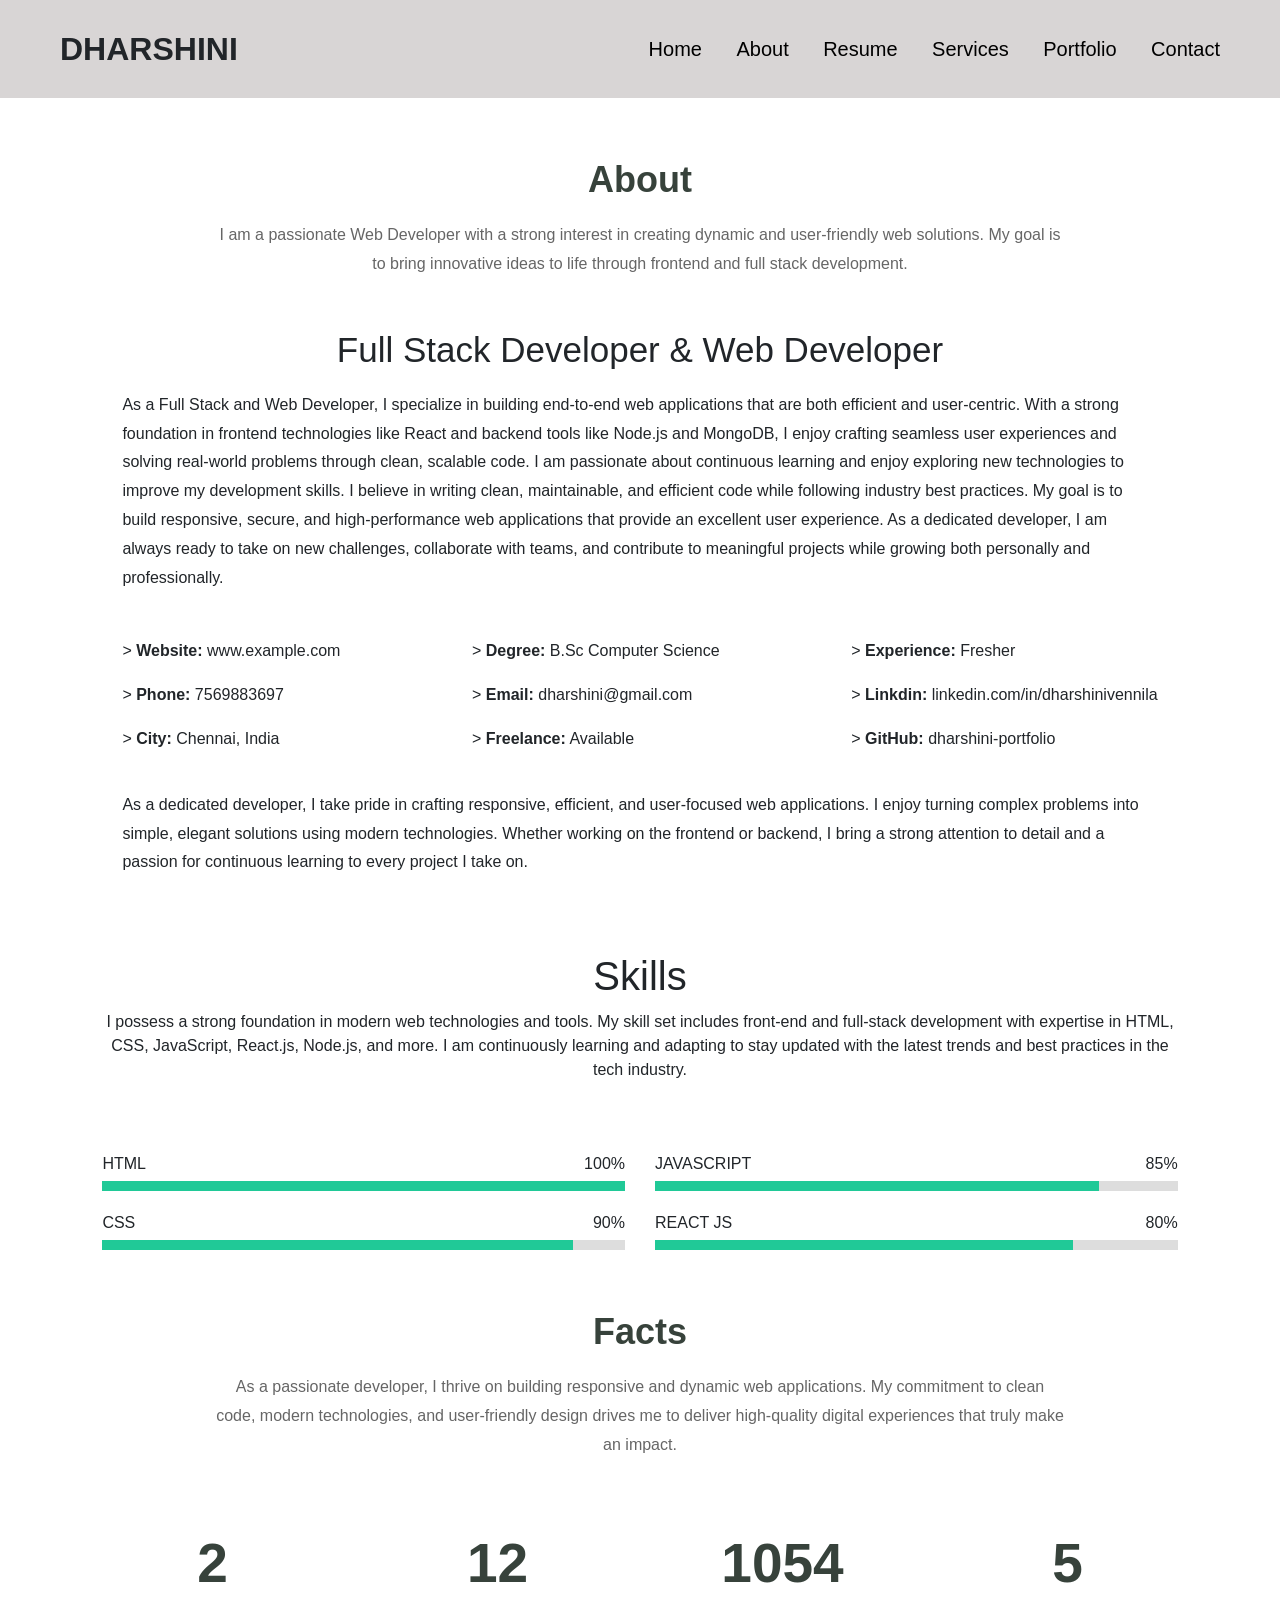
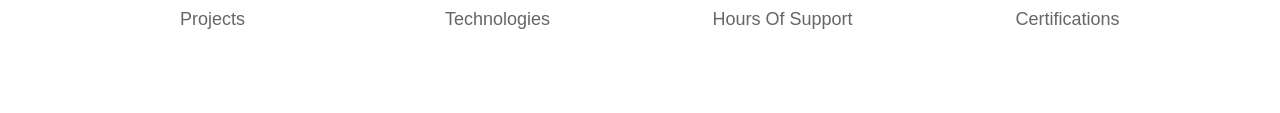
==== about.html @ 56af53fe "Add files via upload Upload Project File" ====
<!DOCTYPE html>
<html lang="en">
    
<head>
    <meta charset="UTF-8">
    <meta name="viewport" content="width=device-width, initial-scale=1.0">
    <title>About - DHARSHINI</title>
    <link rel="stylesheet" href="style2a.css">
    <link href="https://cdn.jsdelivr.net/npm/bootstrap@5.3.7/dist/css/bootstrap.min.css" rel="stylesheet">
    <link rel="stylesheet" href="css/bootstrap.min.css">
</head>
<body>
    <!-- Navigation -->
    <header>
        <div class="logo">DHARSHINI</div>
            <nav>
                <a href="index.html">Home</a>
                <a href="about.html">About</a>
                <a href="resume.html">Resume</a>
                <a href="services.html">Services</a>
                <a href="portfolio.html">Portfolio</a>
                <a href="contact.html">Contact</a>
            </nav>
    </header>
<!-- Hero Section -->
<section class="about-section">
    <div class="section-title">
        <h2>About</h2>
        <p>
            I am a passionate Web Developer with a strong interest in creating dynamic and user-friendly web solutions. My goal is to bring innovative ideas to life through frontend and full stack development.
        </p>
    </div>
    <div class="about-container">
        <!-- Right Side Content -->
        <div class="about-right">
            <h3>Full Stack Developer & Web Developer</h3>
            <p>
               As a Full Stack and Web Developer, I specialize in building end-to-end web applications that are both efficient and user-centric. With a strong foundation in frontend technologies like React and backend tools like Node.js and MongoDB, I enjoy crafting seamless user experiences and solving real-world problems through clean, scalable code.
               I am passionate about continuous learning and enjoy exploring new technologies to improve my development skills. I believe in writing clean, maintainable, and efficient code while following industry best practices. My goal is to build responsive, secure, and high-performance web applications that provide an excellent user experience. As a dedicated developer, I am always ready to take on new challenges, collaborate with teams, and contribute to meaningful projects while growing both personally and professionally.
            </p>

            <div class="info">
                <div class="info-left">
                    <p>> <b>Website:</b> www.example.com</p>
                    <p>>    <b>Phone:</b> 7569883697</p>
                    <p>>    <b>City:</b> Chennai, India</p>
                </div>
                <div class="info-right">
                    <p>>    <b>Degree:</b> B.Sc Computer Science</p>
                    <p>>    <b>Email:</b> dharshini@gmail.com</p>
                    <p>>    <b>Freelance:</b> Available</p>
                </div>
                <div class="info-center">
                    <p>>    <b>Experience:</b> Fresher</p>
                    <p>>    <b>Linkdin:</b> linkedin.com/in/dharshinivennila</p>
                    <p>>    <b>GitHub:</b> dharshini-portfolio</p>
                </div>

            </div>
            <p>
               As a dedicated developer, I take pride in crafting responsive, efficient, and user-focused web applications. I enjoy turning complex problems into simple, elegant solutions using modern technologies. Whether working on the frontend or backend, I bring a strong attention to detail and a passion for continuous learning to every project I take on.
            </p>

        </div>
    </div>
</section>
<!-- skill section -->
    <section class="skills">
        <div class="skills-title">
            <h2>Skills</h2>
            <p>
                I possess a strong foundation in modern web technologies and tools. My skill set includes front-end and full-stack development with expertise in HTML, CSS, JavaScript, React.js, Node.js, and more. I am continuously learning and adapting to stay updated with the latest trends and best practices in the tech industry.
            </p>
        </div>
        <div class="skills-container">
            <div class="skill-column">
                <div class="skill">
                    <span>HTML</span>
                    <span>100%</span>
                </div>
                <div class="bar">
                    <div class="progress1" style="width:100%"></div>
                </div>
                <div class="skill">
                    <span>CSS</span>
                    <span>90%</span>
                </div>
                <div class="bar">
                    <div class="progress1" style="width:90%"></div>
                </div>

            </div>
            <div class="skill-column">
                <div class="skill">
                    <span>JAVASCRIPT</span>
                    <span>85%</span>
                </div>
                <div class="bar">
                    <div class="progress1" style="width:85%"></div>
                </div>
                <div class="skill">
                    <span>REACT JS</span>
                    <span>80%</span>
                </div>
                <div class="bar">
                    <div class="progress1" style="width:80%"></div>
                </div>
            </div>
        </div>
    </section>
 <!-- Facts Section -->
    <section id="facts" class="facts section">
        <div class="container section-title">
            <h2>Facts</h2>
            <p>
            As a passionate developer, I thrive on building responsive and dynamic web applications.
            My commitment to clean code, modern technologies, and user-friendly design drives me to
            deliver high-quality digital experiences that truly make an impact.
            </p>
        </div>
        <div class="container">
        <div class="row">
            <div class="col-lg-3 col-md-6">
                <div class="count-box text-center">
                <h1>2</h1>
                <span>Projects</span>
                </div>
            </div>
            <div class="col-lg-3 col-md-6">
            <div class="count-box text-center">
                <h1>12</h1>
                <span>Technologies</span>
            </div>
            </div>

        <div class="col-lg-3 col-md-6">
        <div class="count-box text-center">
          <h1>1054</h1>
          <span>Hours Of Support</span>
        </div>
        </div>
        <div class="col-lg-3 col-md-6">
        <div class="count-box text-center">
          <h1>5</h1>
          <span>Certifications</span>
        </div>
        </div>
        </div>
        </div>

    </section>   
</body>
</html>
---- style2a.css ----
*{
    margin:0;
    padding:0;
    box-sizing:border-box;
    font-family:Arial, sans-serif;
}
body{  
    background:#f5f5f5;
}
/* Header */
header{
    background:rgb(216, 213, 213);
    display:flex;
    justify-content:space-between;
    align-items:center;
    padding:25px 60px;
}

.logo{
    font-size:32px;
    font-weight:bold;
}

nav a{
    text-decoration:none;
    color:black;
    margin-left:30px;
    font-size:20px;
}

nav a:hover{
    color:#00b894;
}
/* Hero Section */
.about-section{
    padding:60px 8%;
}

.section-title{
    text-align:center;
    margin-bottom:50px;
}

.section-title h2{
    font-size:42px;
    margin-bottom:10px;
}

/* about section */
.about-container{
    display:flex;
    align-items:flex-start;
    gap:40px;
    padding-left: 20px;
    padding-right: 20px;
}

.about-right{
    margin: auto;
    padding: 0;
}

.about-right h3{
    font-size:35px;
    margin-bottom:20px;
    text-align: center;
}

.about-right p{
    line-height:1.8;
    margin-bottom:15px;
    line-height: 1.8;
    max-width:1200px;
    margin:15px auto;
}

.info{
    display:flex;
    justify-content:space-between;
    margin:25px 0;
    width:100%;
    margin-top:30px;
}

.info p{
    margin-bottom:12px;
}

/* skill section */
.skills{
    padding:80px 8%;
    margin-top: -80px;
}

.skills-title{
    text-align:center;
    margin-bottom:50px;
}

.skills-title h2{
    font-size:40px;
    margin-bottom:10px;
}

.skills-container{
    display:flex;
    gap:30px;
}

.skill-column{
    flex:1;
}

.skill{
    display:flex;
    justify-content:space-between;
    margin-top:20px;
    margin-bottom:5px;
}

.bar{
    width:100%;
    height:10px;
    background:#ddd;
}

.progress1{
    height:10px;
    background:#20c997;
}

body{
    animation: fadeIn 0.8s ease;
}

@keyframes fadeIn{
    from{
        opacity:0;
    }
    to{
        opacity:1;
    }
}

/* bottom facts */
.facts {
  padding: 60px 0;
  margin-top: -80px;
}

.section-title {
  text-align: center;
  margin-bottom: 50px;
}

.section-title h2 {
  font-size: 36px;
  font-weight: 700;
  color: #37423b;
}

.section-title p {
  color: #666;
  max-width: 850px;
  margin: 20px auto;
  line-height: 1.8;
}

.count-box {
  text-align: center;
  padding: 20px;
}

.count-box h1 {
  font-size: 55px;
  font-weight: bold;
  color: #37423b;
}

.count-box span {
  display: block;
  margin-top: 10px;
  font-size: 18px;
  color: #666;
}

/* TABLET VIEW*/
@media screen and (max-width: 992px){

    .about-container{
        flex-direction: column;
        text-align: center;
        gap: 30px;
    }

    .about-img img{
        width: 300px;
        height: auto;
    }

    .about-content{
        width: 90%;
    }

    .about-content h2{
        font-size: 40px;
    }
}

/* MOBILE VIEW */
@media screen and (max-width: 768px){

    .about-section{
        padding: 40px 20px;
    }

    .about-container{
        flex-direction: column;
    }

    .about-img img{
        width: 250px;
    }

    .about-content{
        width: 100%;
    }

    .about-content h2{
        font-size: 32px;
    }

    .about-content p{
        font-size: 15px;
        line-height: 1.7;
    }

    .skills{
        justify-content: center;
        flex-wrap: wrap;
    }
}

/* SMALL MOBILE */
@media screen and (max-width: 576px){

    .about-img img{
        width: 200px;
    }

    .about-content h2{
        font-size: 28px;
    }

    .about-content p{
        font-size: 14px;
    }
}
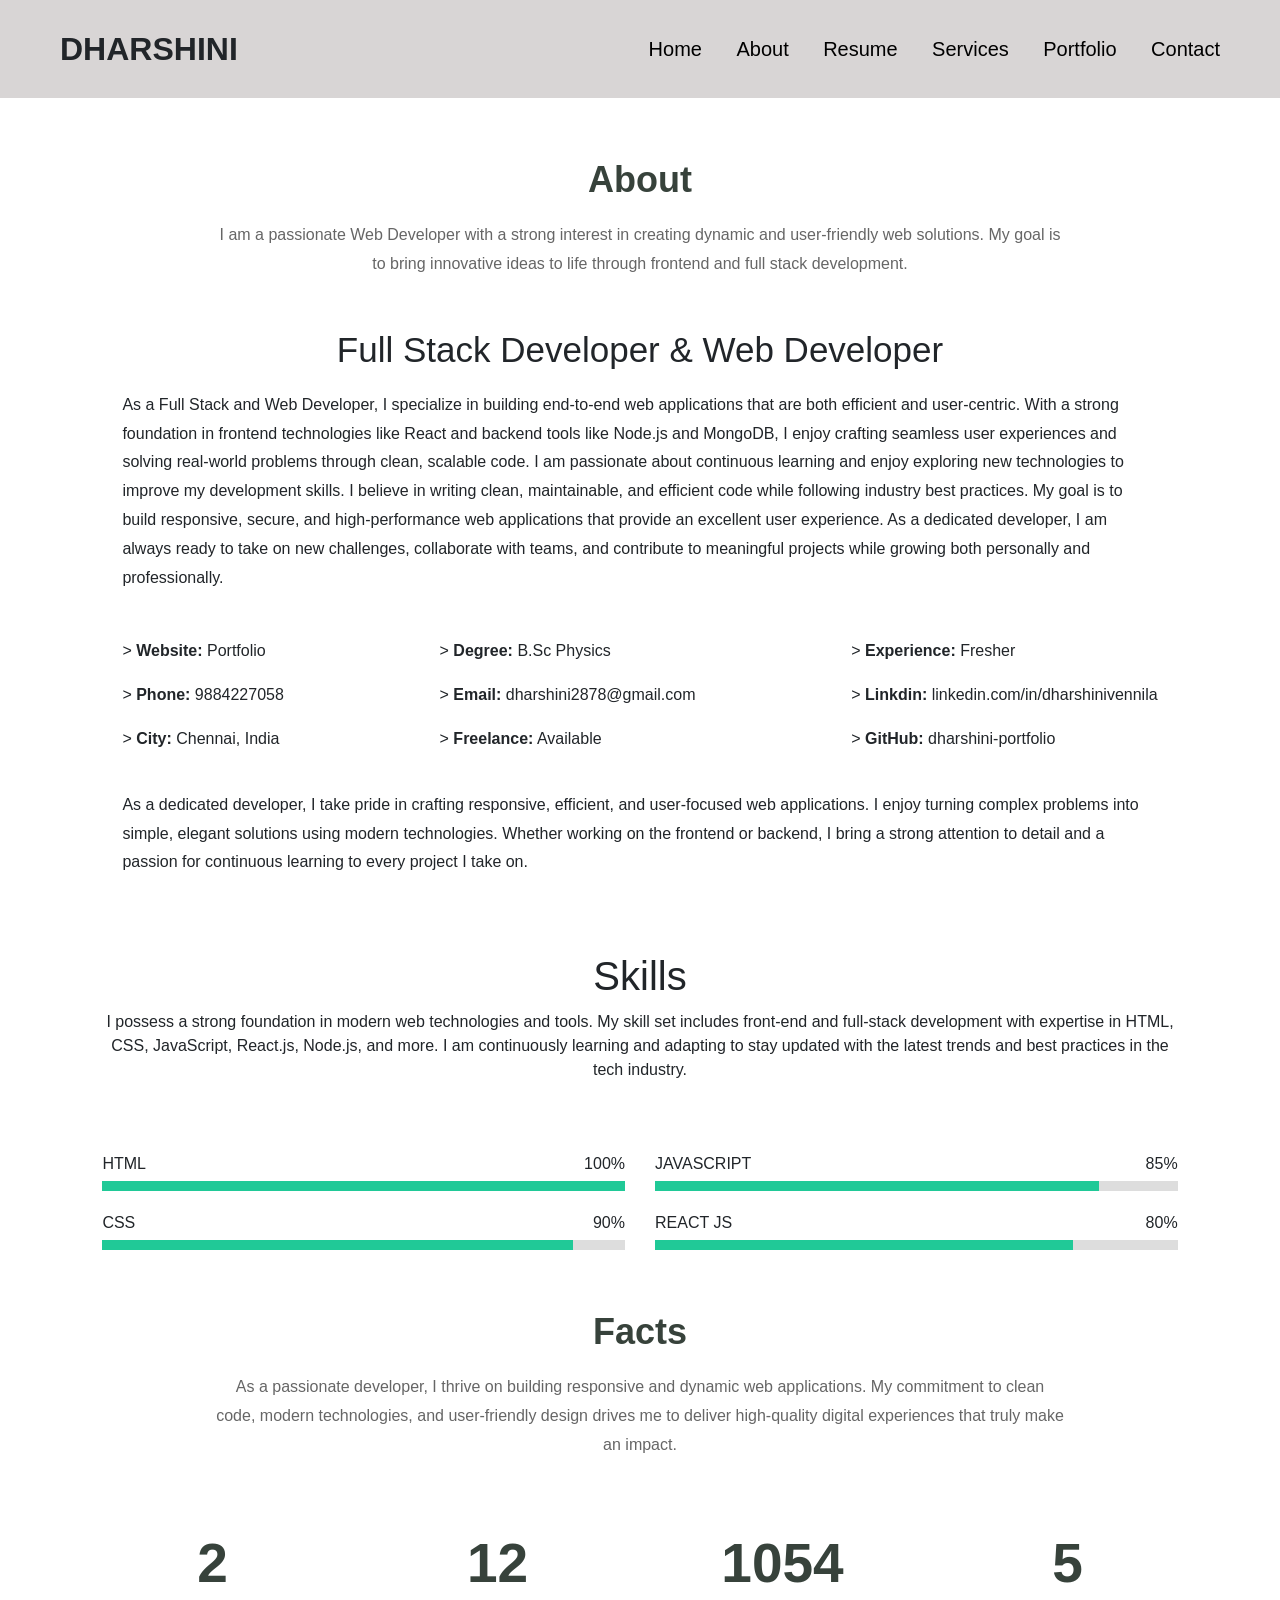
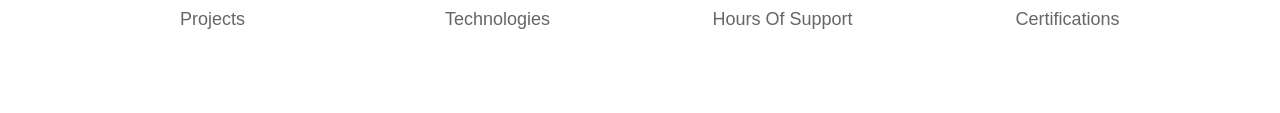
==== commit c80e45df: "Add files via upload" ====
--- a/about.html
+++ b/about.html
@@ -1,6 +1,6 @@
 <!DOCTYPE html>
 <html lang="en">
-    
+
 <head>
     <meta charset="UTF-8">
     <meta name="viewport" content="width=device-width, initial-scale=1.0">
@@ -41,13 +41,13 @@
 
             <div class="info">
                 <div class="info-left">
-                    <p>> <b>Website:</b> www.example.com</p>
-                    <p>>    <b>Phone:</b> 7569883697</p>
+                    <p>> <b>Website:</b> Portfolio</p>
+                    <p>>    <b>Phone:</b> 9884227058</p>
                     <p>>    <b>City:</b> Chennai, India</p>
                 </div>
                 <div class="info-right">
-                    <p>>    <b>Degree:</b> B.Sc Computer Science</p>
-                    <p>>    <b>Email:</b> dharshini@gmail.com</p>
+                    <p>>    <b>Degree:</b> B.Sc Physics</p>
+                    <p>>    <b>Email:</b> dharshini2878@gmail.com</p>
                     <p>>    <b>Freelance:</b> Available</p>
                 </div>
                 <div class="info-center">
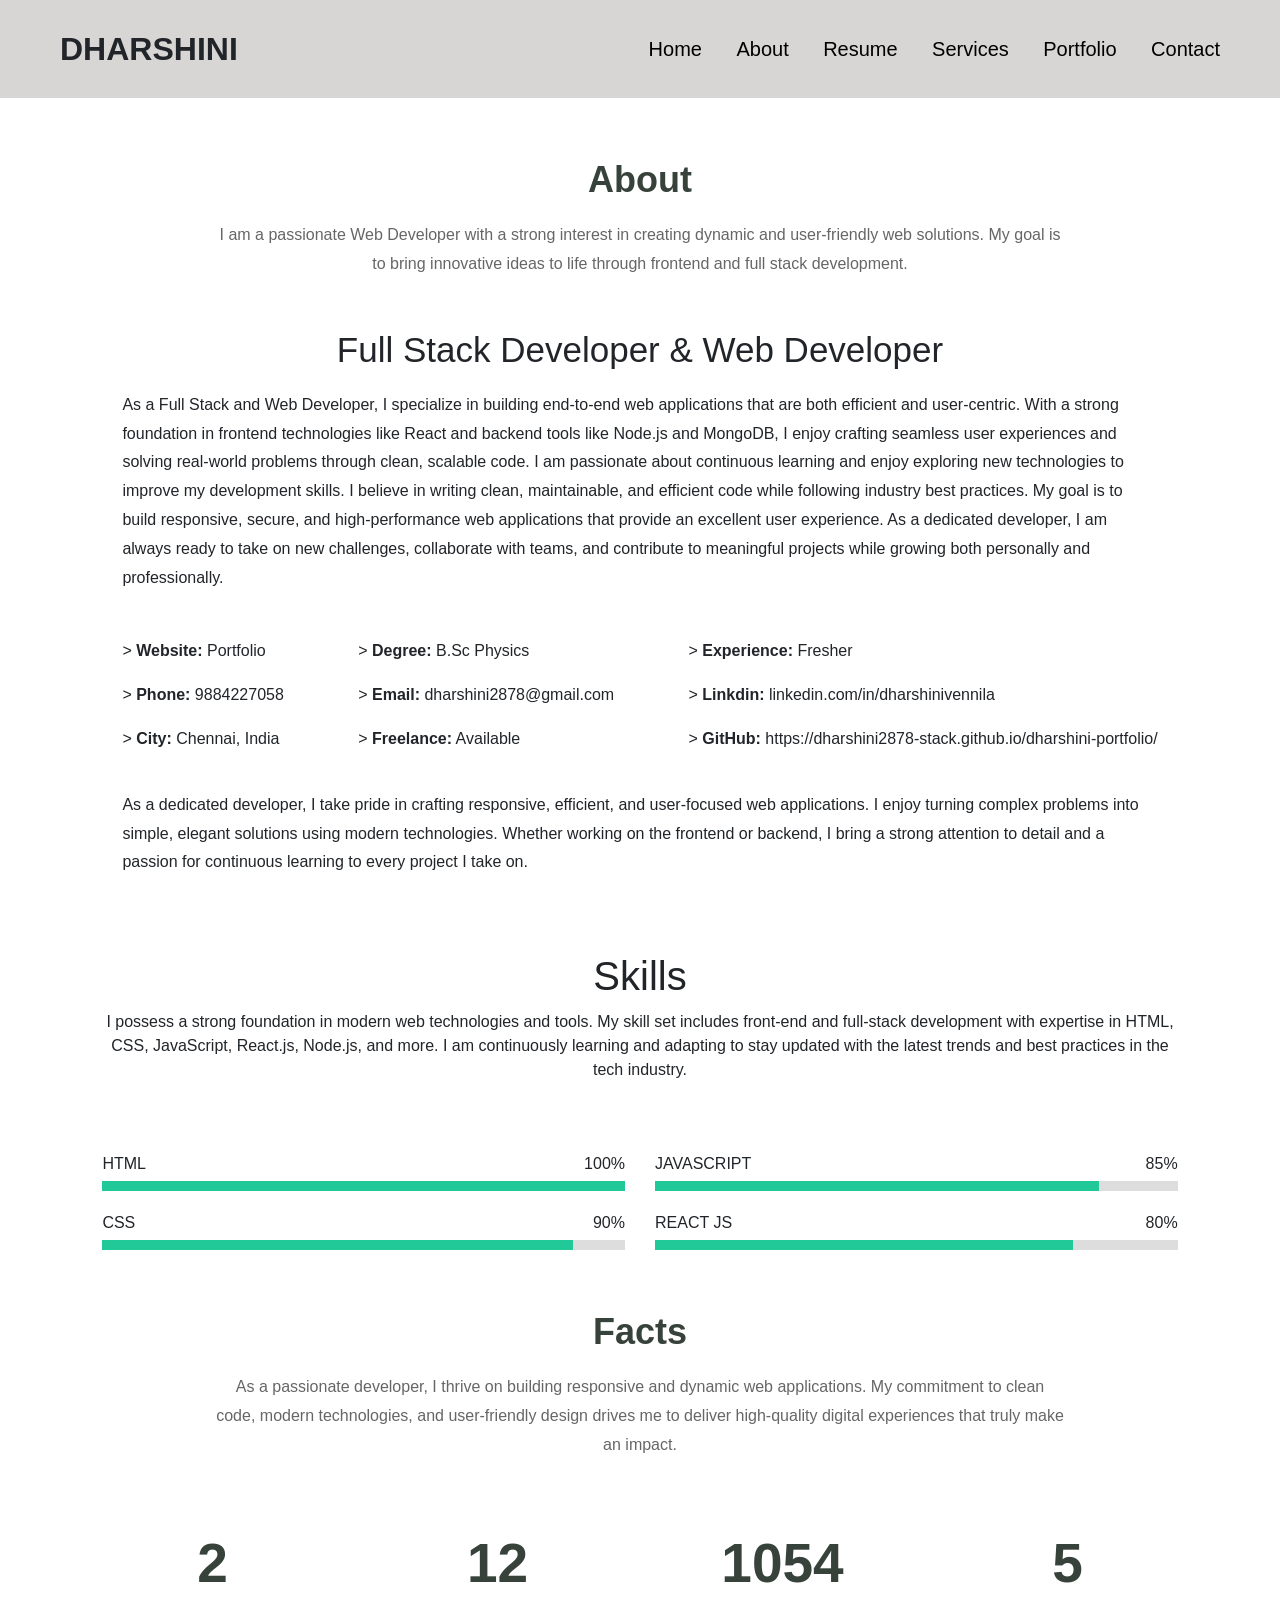
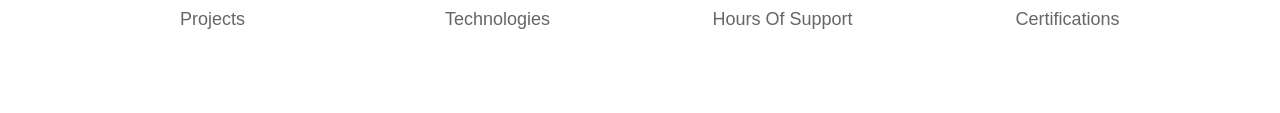
==== commit fe8dd17f: "Add files via upload" ====
--- a/about.html
+++ b/about.html
@@ -53,7 +53,7 @@
                 <div class="info-center">
                     <p>>    <b>Experience:</b> Fresher</p>
                     <p>>    <b>Linkdin:</b> linkedin.com/in/dharshinivennila</p>
-                    <p>>    <b>GitHub:</b> dharshini-portfolio</p>
+                    <p>>    <b>GitHub:</b> https://dharshini2878-stack.github.io/dharshini-portfolio/</p>
                 </div>
 
             </div>
